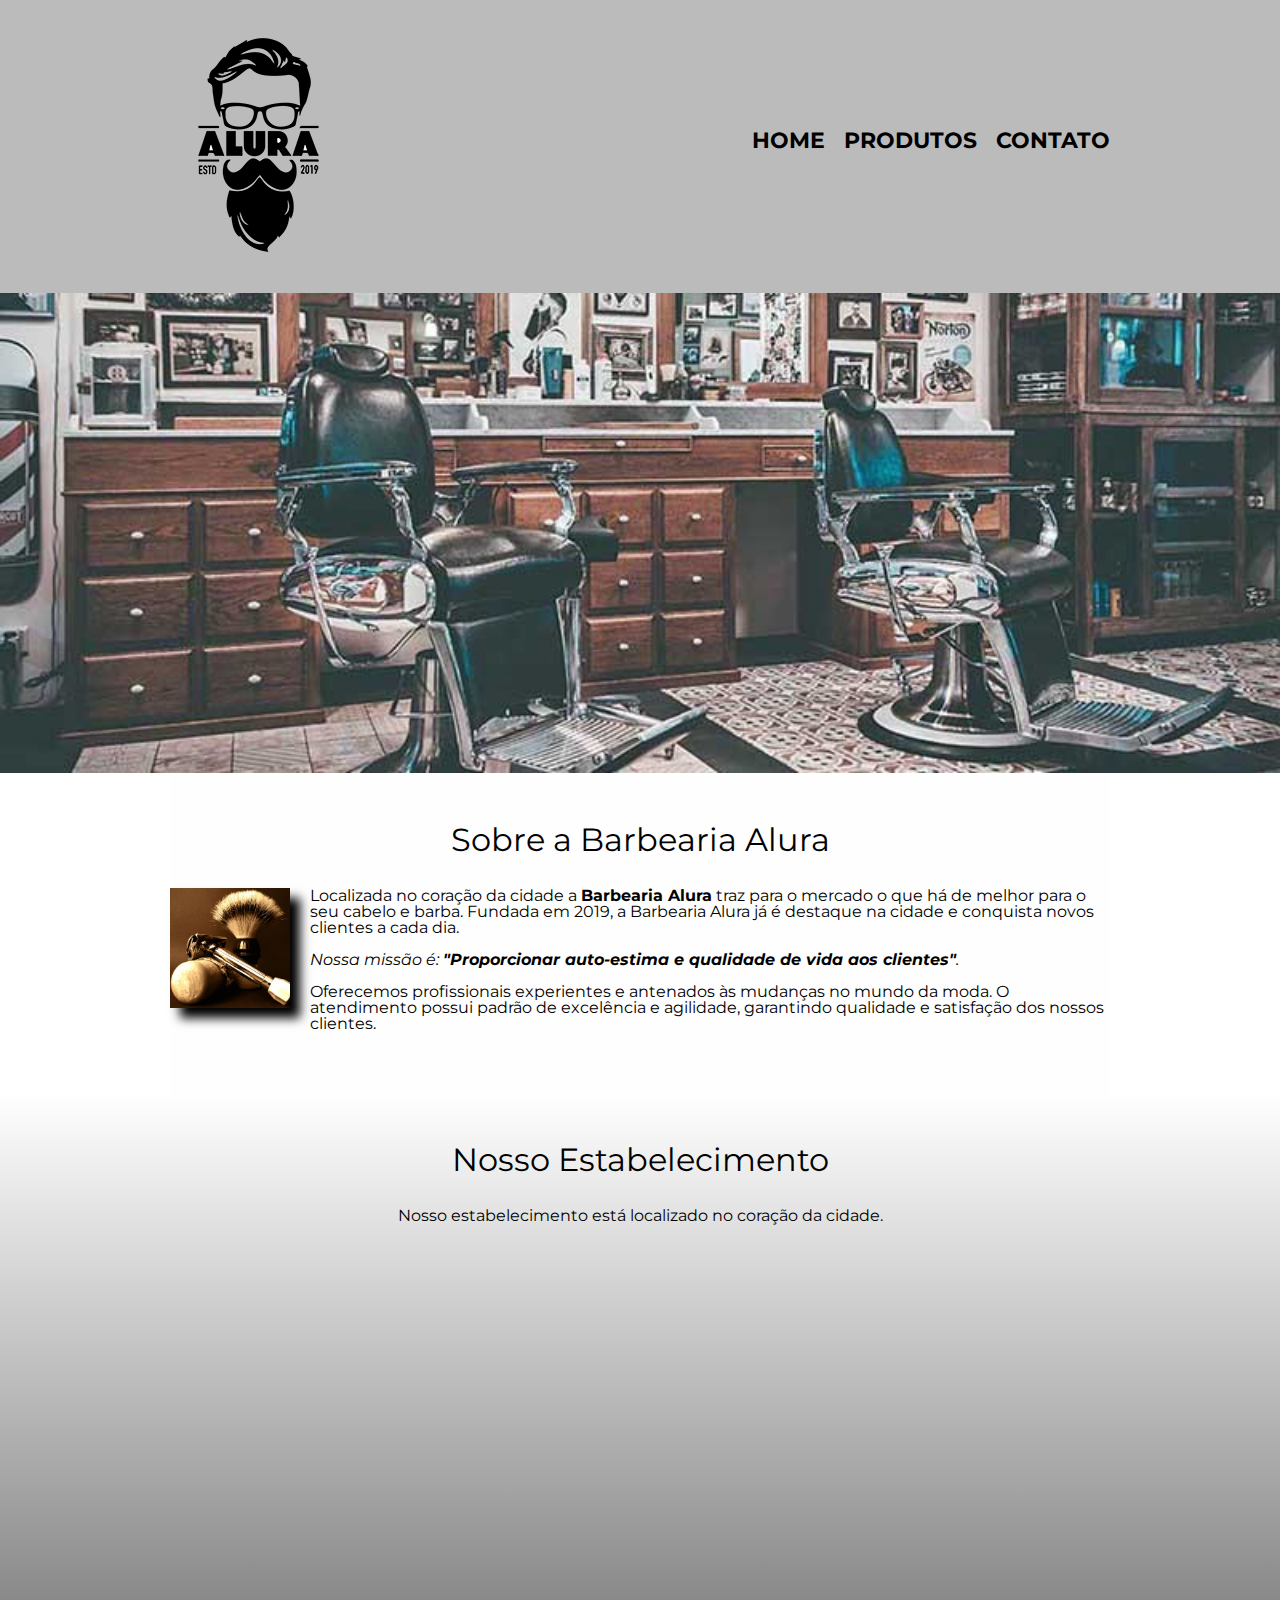
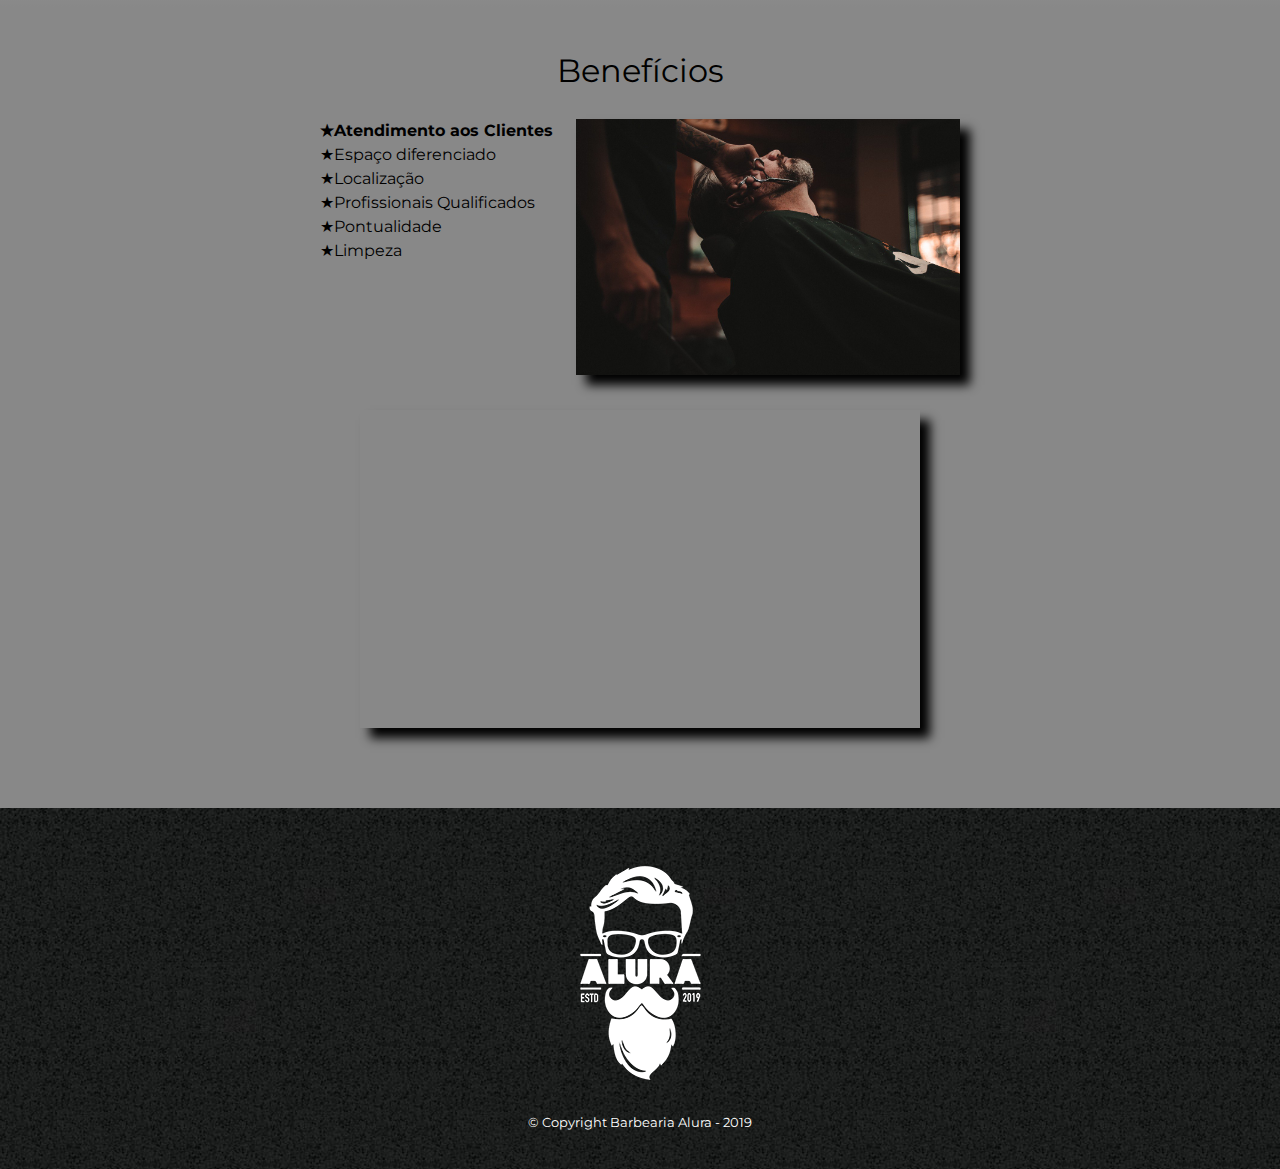
==== index.html @ 9b7f8744 "Barbearia Alura" ====
<!DOCTYPE html>
<html lang="pt-br">
	<head>
		<meta charset="UTF-8">
		<meta name="viewport" content="width=device-width">
		<title>Barbearia Alura</title>
		<link rel="stylesheet" href="reset.css">
		<link rel="stylesheet" href="style.css">
		<link href="https://fonts.googleapis.com/css?family=Montserrat&display=swap" rel="stylesheet">
	</head>

	<body>
		<header>
			<div class="caixa">
				<h1><img src="logo.png" alt="Logo da Barbearia Alura"></h1>
				
				<nav class="menu">
					<ul>
						<li><a href="index.html">Home</a></li>
						<li><a href="produtos.html">Produtos</a></li>
						<li><a href="contato.html">Contato</a></li>
					</ul>
				</nav>
			</div>
		</header>	
		
		<img class="banner" src="banner.jpg" alt="Barbearia Alura">

		<main>
			<section class="principal">
				<h2 class="titulo-principal">Sobre a Barbearia Alura</h2>
				<img class="utensilios" src="utensilios.jpg">
							 
				<p>Localizada no coração da cidade a <strong>Barbearia Alura</strong> traz para o mercado o que há de melhor para o seu cabelo e barba. Fundada em 2019, a Barbearia Alura já é destaque na cidade e conquista novos clientes a cada dia.</p>

				<p id="missao"><em>Nossa missão é: <strong>"Proporcionar auto-estima e qualidade de vida aos clientes"</strong>.</em></p>

				<p>Oferecemos profissionais experientes e antenados às mudanças no mundo da moda. O atendimento possui padrão de excelência e agilidade, garantindo qualidade e satisfação dos nossos clientes.</p>
			</section>
			<section class="mapa">
				<h3 class="titulo-principal">Nosso Estabelecimento</h3>

				<p>Nosso estabelecimento está localizado no coração da cidade.</p>
				
				<div class="mapa-conteudo">
					<iframe src="https://www.google.com/maps/embed?pb=!1m18!1m12!1m3!1d3656.4483278365396!2d-46.63466568562861!3d-23.588249068469487!2m3!1f0!2f0!3f0!3m2!1i1024!2i768!4f13.1!3m3!1m2!1s0x94ce5a2b2ed7f3a1%3A0xab35da2f5ca62674!2sCaelum!5e0!3m2!1spt-BR!2sbr!4v1568814489656!5m2!1spt-BR!2sbr" width="100%" height="300" frameborder="0" style="border:0;" allowfullscreen=""></iframe>	
				</div>
				
			</section>

			<section class="beneficios">
				<h3 class="titulo-principal">Benefícios</h3>
				<div class="conteudo-beneficios">
					<ul class="lista-beneficios">
						<li class="itens">Atendimento aos Clientes</li>
						<li class="itens">Espaço diferenciado</li>
						<li class="itens">Localização</li>
						<li class="itens">Profissionais Qualificados</li>
						<li class="itens">Pontualidade</li>
						<li class="itens">Limpeza</li>
					</ul><img src="beneficios.jpg" class="imagem-beneficios">
					<div class="video">
						<iframe width="100%" height="315" src="https://www.youtube.com/embed/wcVVXUV0YUY" frameborder="0" allow="accelerometer; autoplay; encrypted-media; gyroscope; picture-in-picture" allowfullscreen></iframe>
					</div>
				</div>
			</section>
		</main>
		<footer>
			<img src="logo-branco.png" alt="Logo da Barbearia Alura">
			<p class="copyright">© Copyright Barbearia Alura - 2019</p>
		</footer>
	</body>
</html>
---- style.css ----
body{
	font-family: 'Montserrat', sans-serif;
}
header {
	background: #BBBBBB;
	padding: 20px 0;

}
.caixa {
	position: relative;
	width: 940px;
	margin: 0 auto;
}
nav {
	position: absolute;
	top: 110px;
	right: 0;
}

nav li {
	display: inline;
	margin: 0 0 0 15px;
}
nav a {
	text-transform: uppercase;
	color: #000000;
	font-weight: bold;
	font-size: 22px;
	text-decoration: none;
}
nav a:hover {
	color: #C78C19;
	text-decoration: underline;
	transition: 400ms;
}
.produtos {
	width:  940px;
	margin: 0 auto;
	padding: 50px 0;
}
.produtos li {
	display: inline-block;
	text-align: center;
	width: 30%;
	vertical-align: top;
	margin: 0 1.5%;
	padding: 30px 20px;
	box-sizing: border-box;
	border: 2px solid #000000;
	border-radius: 10px;
}
.produtos li:hover {
	border-color: #C78C19;
}
.produtos li:active {
	border-color: #088C19;
}
.produtos h2 {
	font-size: 30px;
	font-weight: bold;
}
.produtos li:hover h2 {
	font-size: 34px;
}
.produto-descricao {
	font-size: 18px;
}
.produto-preco {
	font-size: 22px;
	font-weight: bold;
	margin-top: 10px;
}
footer {
	text-align: center;
	background: url(bg.jpg);
	padding: 40px 0;
}
.copyright {
	color: #FFFFFF;
	font-size:13px;
	margin: 15px 0 0;
}
form {
	margin: 40px 0;
}
form label, form legend {
	display:block;
    font-size: 20px;
    margin: 0 0 10px
}
.input-padrao {
    display: block;
    margin: 0 0 20px;
    padding: 10px 25px;
    width: 50%;

}
.checkbox {
	margin: 50px 0;

}
.enviar {
	width: 40%;
	padding: 15px 0;
	background: orange;
	color: white;
	font-weight: bold;
	font-size: 18px;
	border: none;
	border-radius: 5px;
	transition: 1s all;
	cursor: pointer;
	
}
.enviar:hover {
	background: darkorange;
	transform: scale(1,2);
}
table{
	margin: 20px 0 40px;

}
thead{
	background: #555555;
	color:#BBBBBB;
	font-weight: bold;


}
td, th{
	border: 1px solid #000000;
	padding: 8px 15px;
	text-align: center	;
}

/*CSS da pagina principal*/

.banner{
	width: 100%;

}
.titulo-principal {
	text-align: center;
	font-size: 2em;
	margin: 0 0 1em;
	clear: left;
}
.principal {
	padding: 3em 0;
	background: #FEFEFE;
	width: 940px;
	margin: 0 auto;
 
}
.principal p{
		margin: 0 0 1em;
}
.principal strong{
	font-weight: bold;

}
.principal em{
	font-style: italic;

}
.utensilios{
	width: 120px;
	float:left;
	margin: 0 20px 20px 0;
	box-shadow: 10px 10px 10px 0 #000000;

}
.mapa {
	padding: 3em 0;
	background: linear-gradient(#FEFEFE,#888888);
    margin: 0 auto;

}
.mapa p {
	margin: 0 0 2em;
	text-align: center;
}
.mapa-conteudo {
	width: 940px;
    margin: 0 auto;
}
.beneficios {
    padding: 3em 0;
    background: #888888;
}

.conteudo-beneficios {
    width: 640px;
    margin: 0 auto;
}

.lista-beneficios {
    width: 40%;
    display: inline-block;
    vertical-align: top;
}

.itens {
    line-height: 1.5;
}
.itens:before {
	content: "★";

}
.itens:first-child {
    font-weight: bold;
}

.imagem-beneficios {
    width: 60%;
	opacity: 1;
	transition: 400ms;
	box-shadow: 10px 10px 10px 0 #000000;
}
.imagem-beneficios:hover {
	opacity: 0.3;
}

.video {
	width: 560px;
	margin: 2em auto;
	box-shadow: 10px 10px 10px 0 #000000;
}
@media screen and (max-width:480px) {
	.caixa, .principal, .conteudo-beneficios, .mapa-conteudo, .video{
		width: auto;
	}
	h1 {
		text-align: center;

	}
	nav {
		position: static;
		
	}
	.lista-beneficios, .imagem-beneficios{
		width: 100%;
	}
}
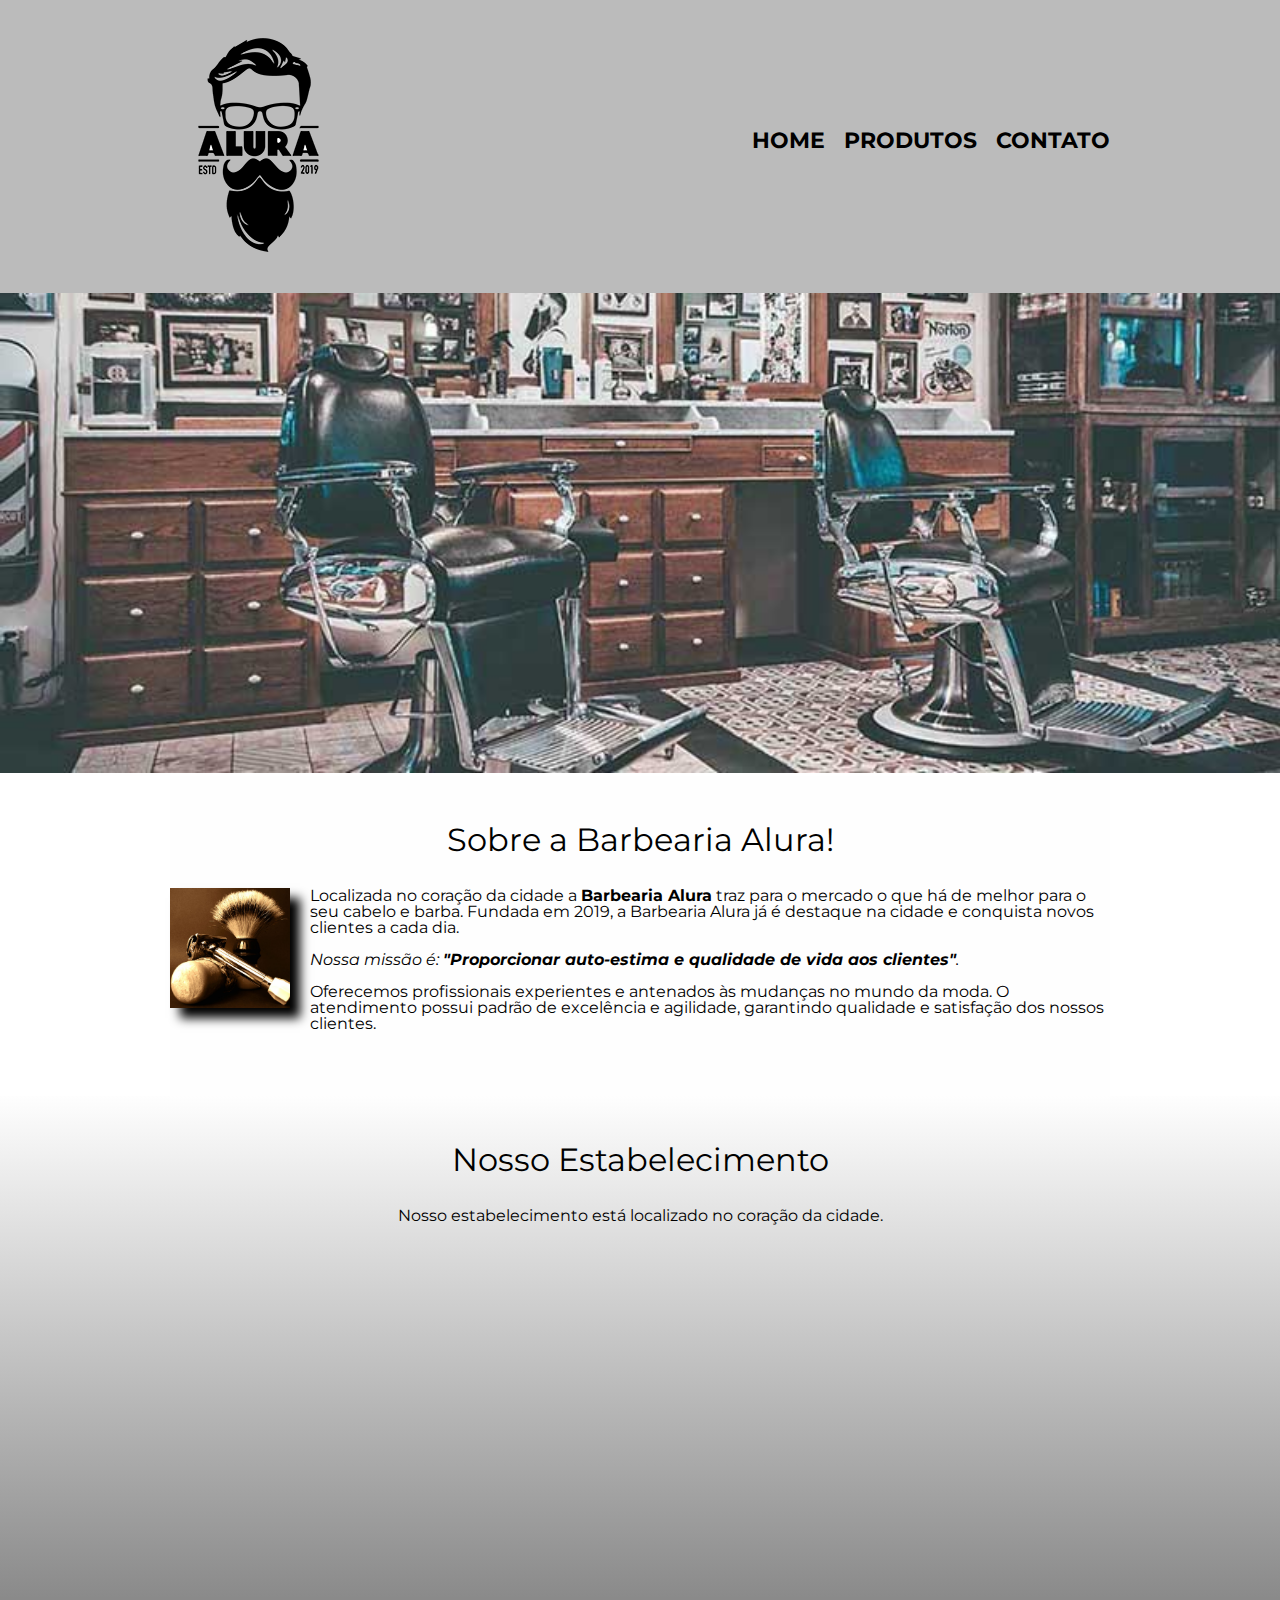
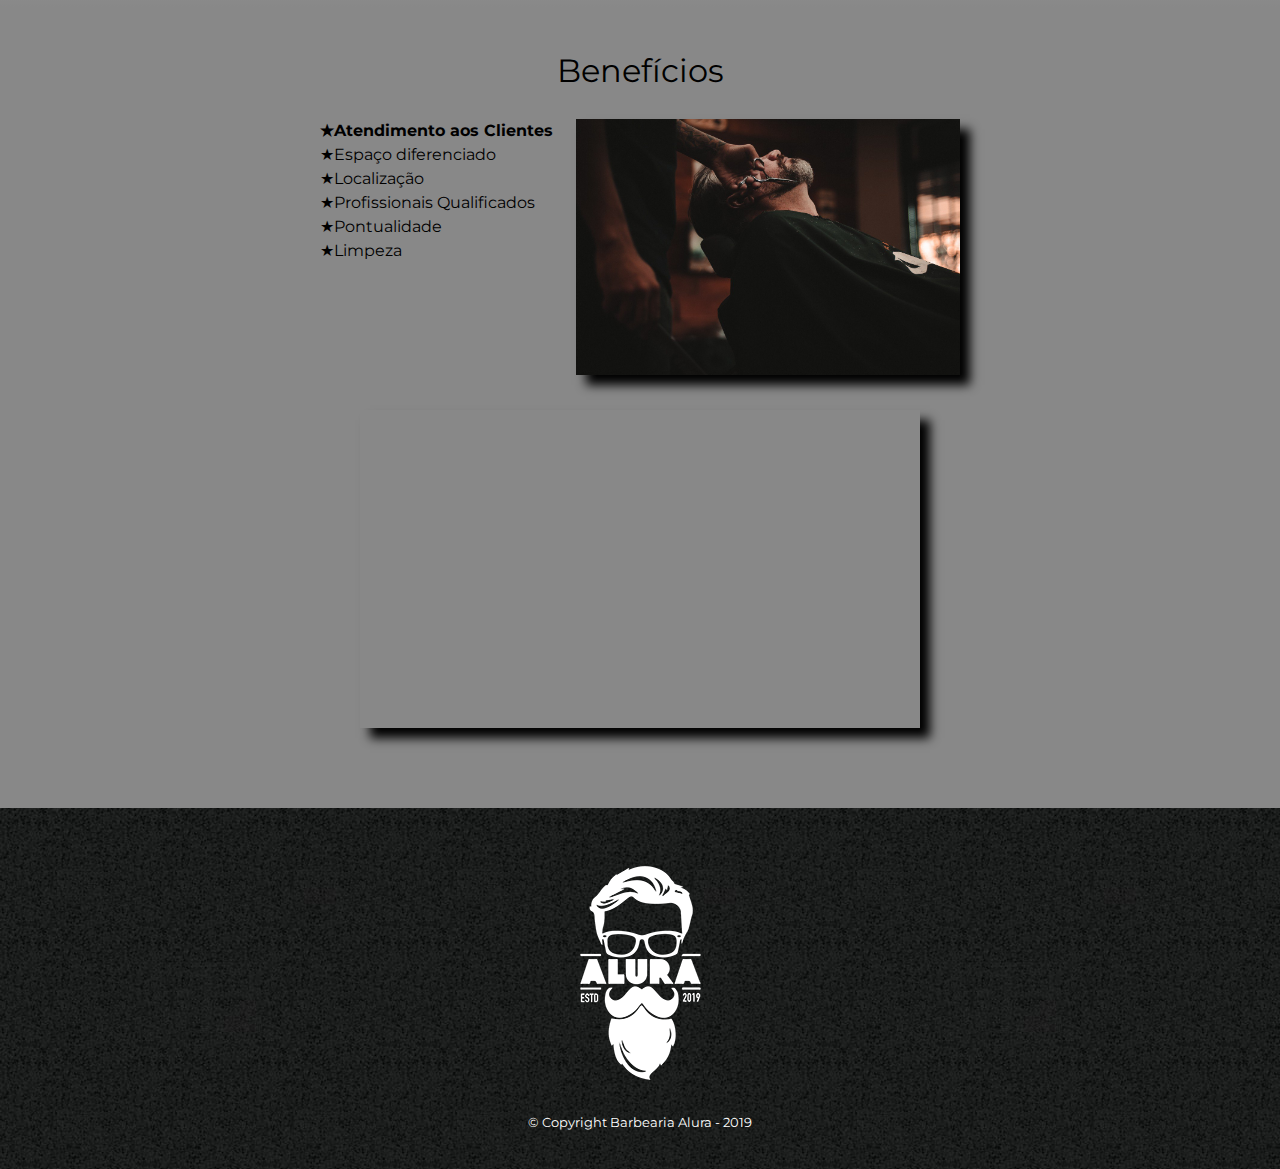
==== commit 290f986b: "Teste de Git" ====
--- a/index.html
+++ b/index.html
@@ -28,7 +28,7 @@
 
 		<main>
 			<section class="principal">
-				<h2 class="titulo-principal">Sobre a Barbearia Alura</h2>
+				<h2 class="titulo-principal">Sobre a Barbearia Alura!</h2>
 				<img class="utensilios" src="utensilios.jpg">
 							 
 				<p>Localizada no coração da cidade a <strong>Barbearia Alura</strong> traz para o mercado o que há de melhor para o seu cabelo e barba. Fundada em 2019, a Barbearia Alura já é destaque na cidade e conquista novos clientes a cada dia.</p>
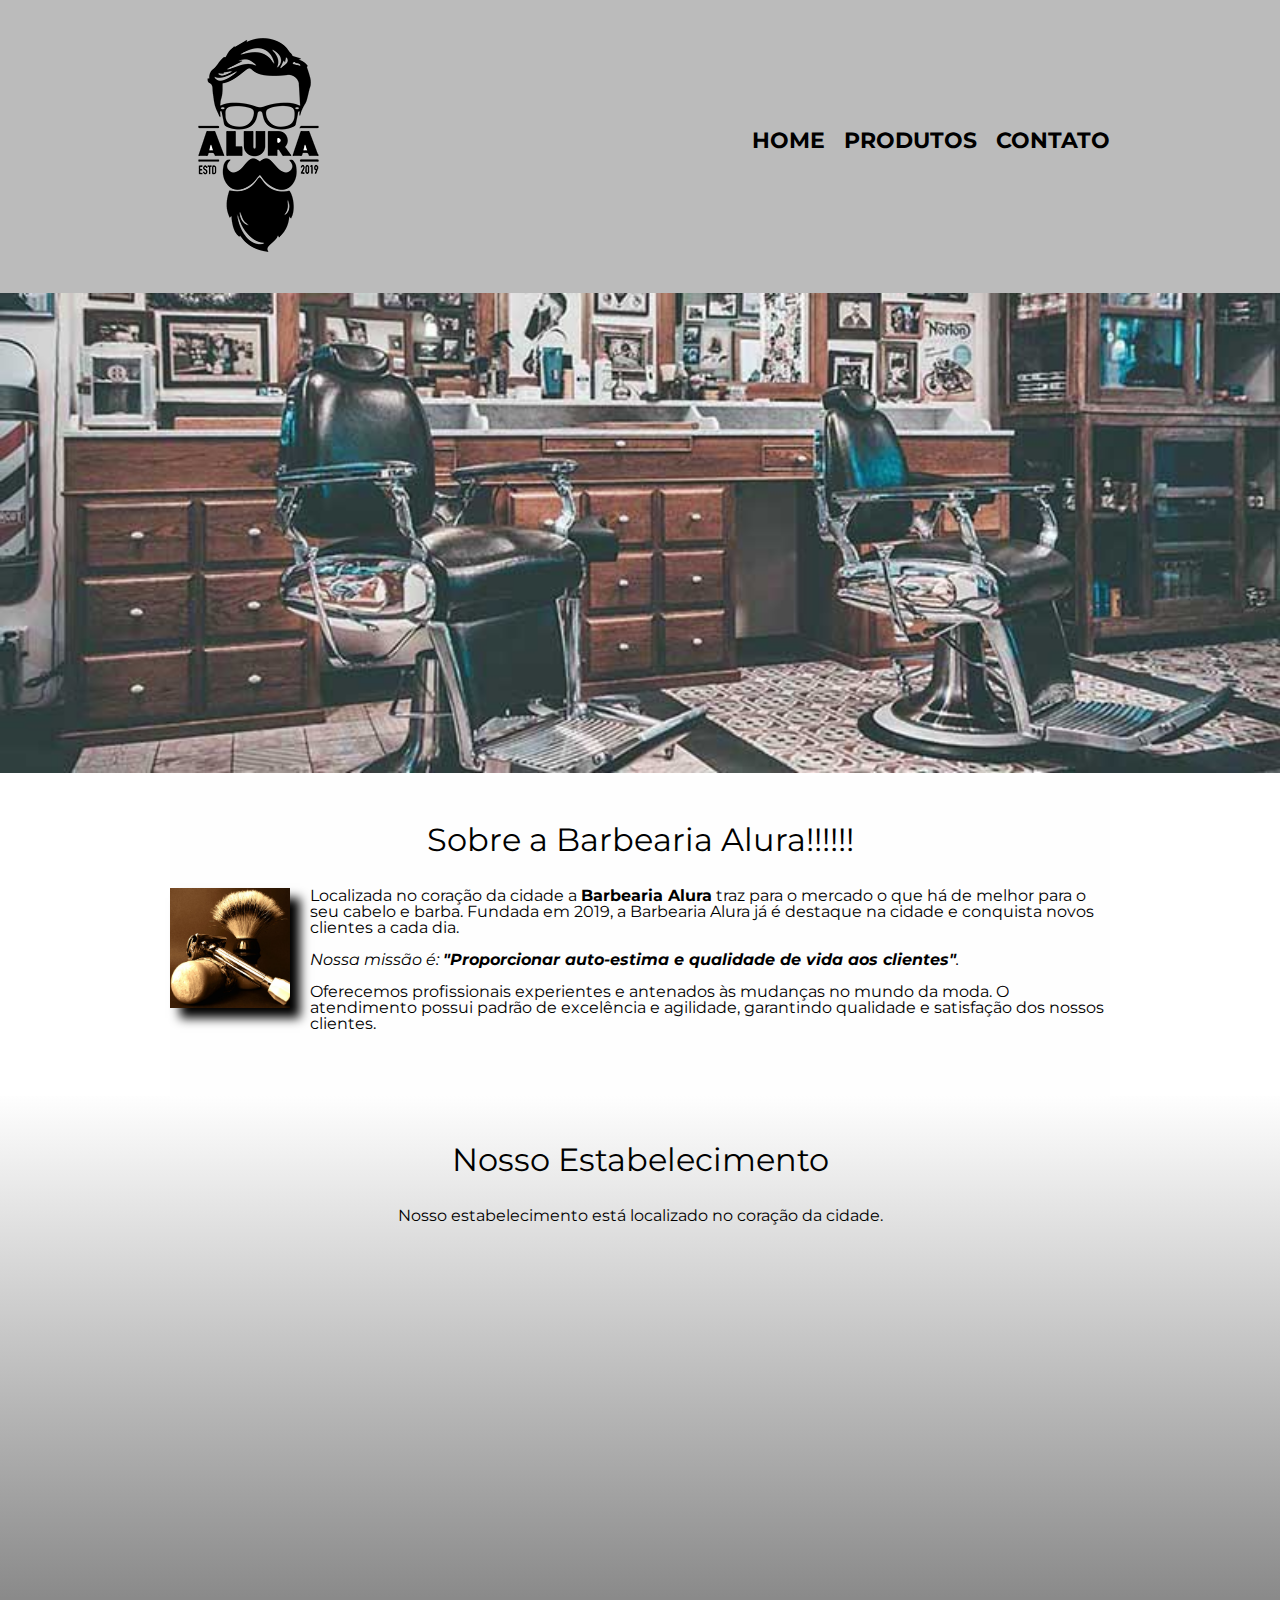
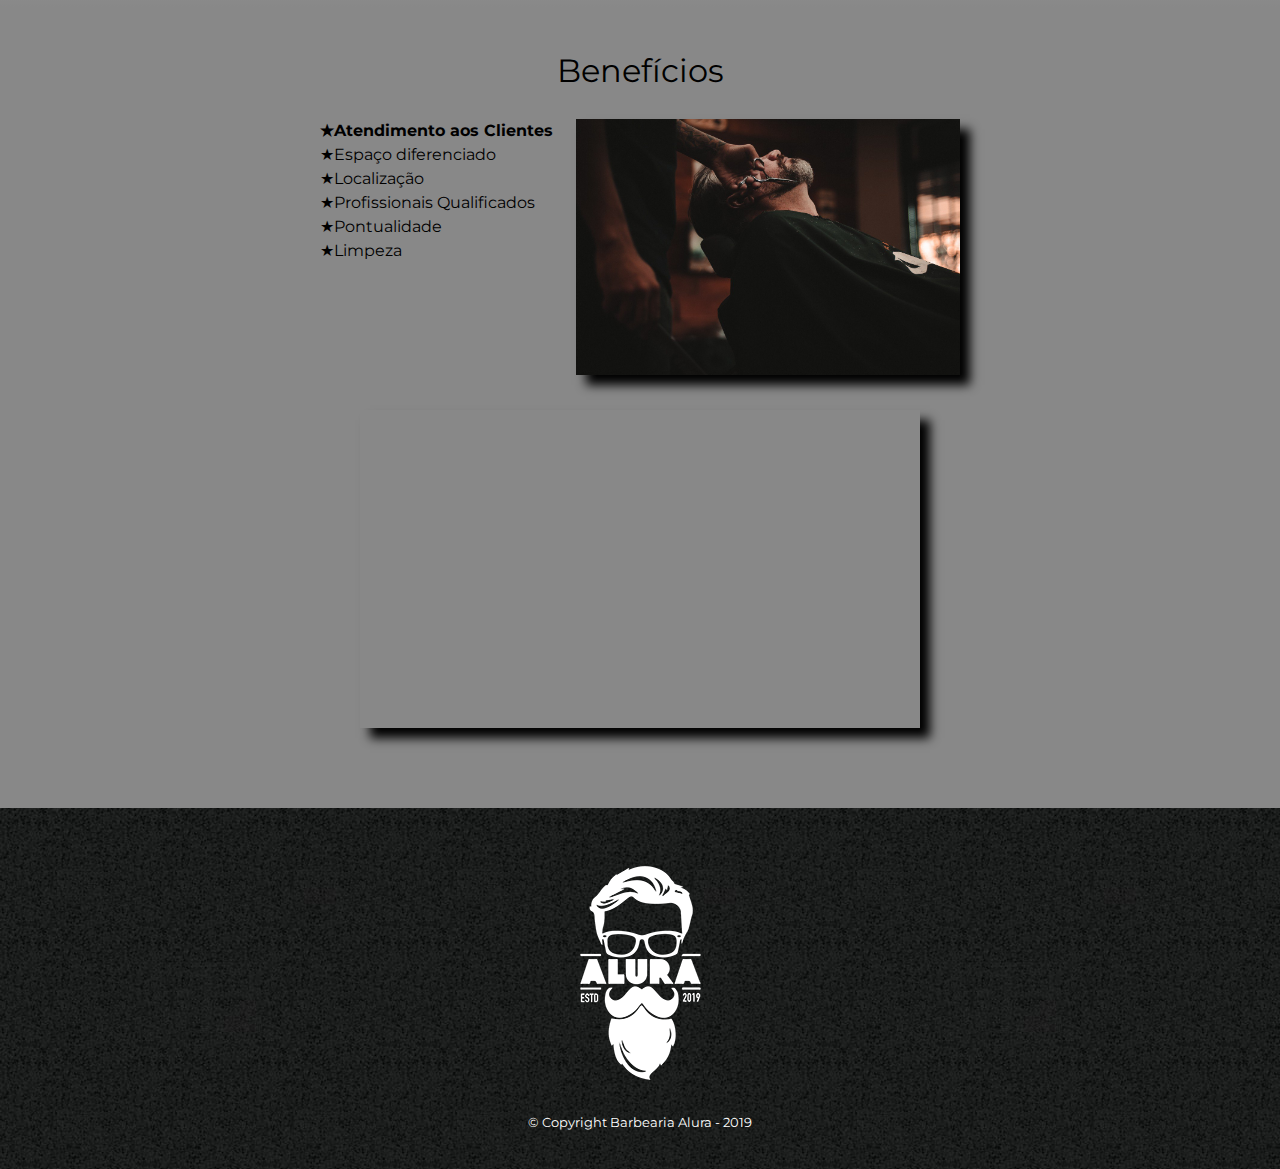
==== commit 1fc0eb46: "teste 2" ====
--- a/index.html
+++ b/index.html
@@ -28,7 +28,7 @@
 
 		<main>
 			<section class="principal">
-				<h2 class="titulo-principal">Sobre a Barbearia Alura!</h2>
+				<h2 class="titulo-principal">Sobre a Barbearia Alura!!!!!!</h2>
 				<img class="utensilios" src="utensilios.jpg">
 							 
 				<p>Localizada no coração da cidade a <strong>Barbearia Alura</strong> traz para o mercado o que há de melhor para o seu cabelo e barba. Fundada em 2019, a Barbearia Alura já é destaque na cidade e conquista novos clientes a cada dia.</p>
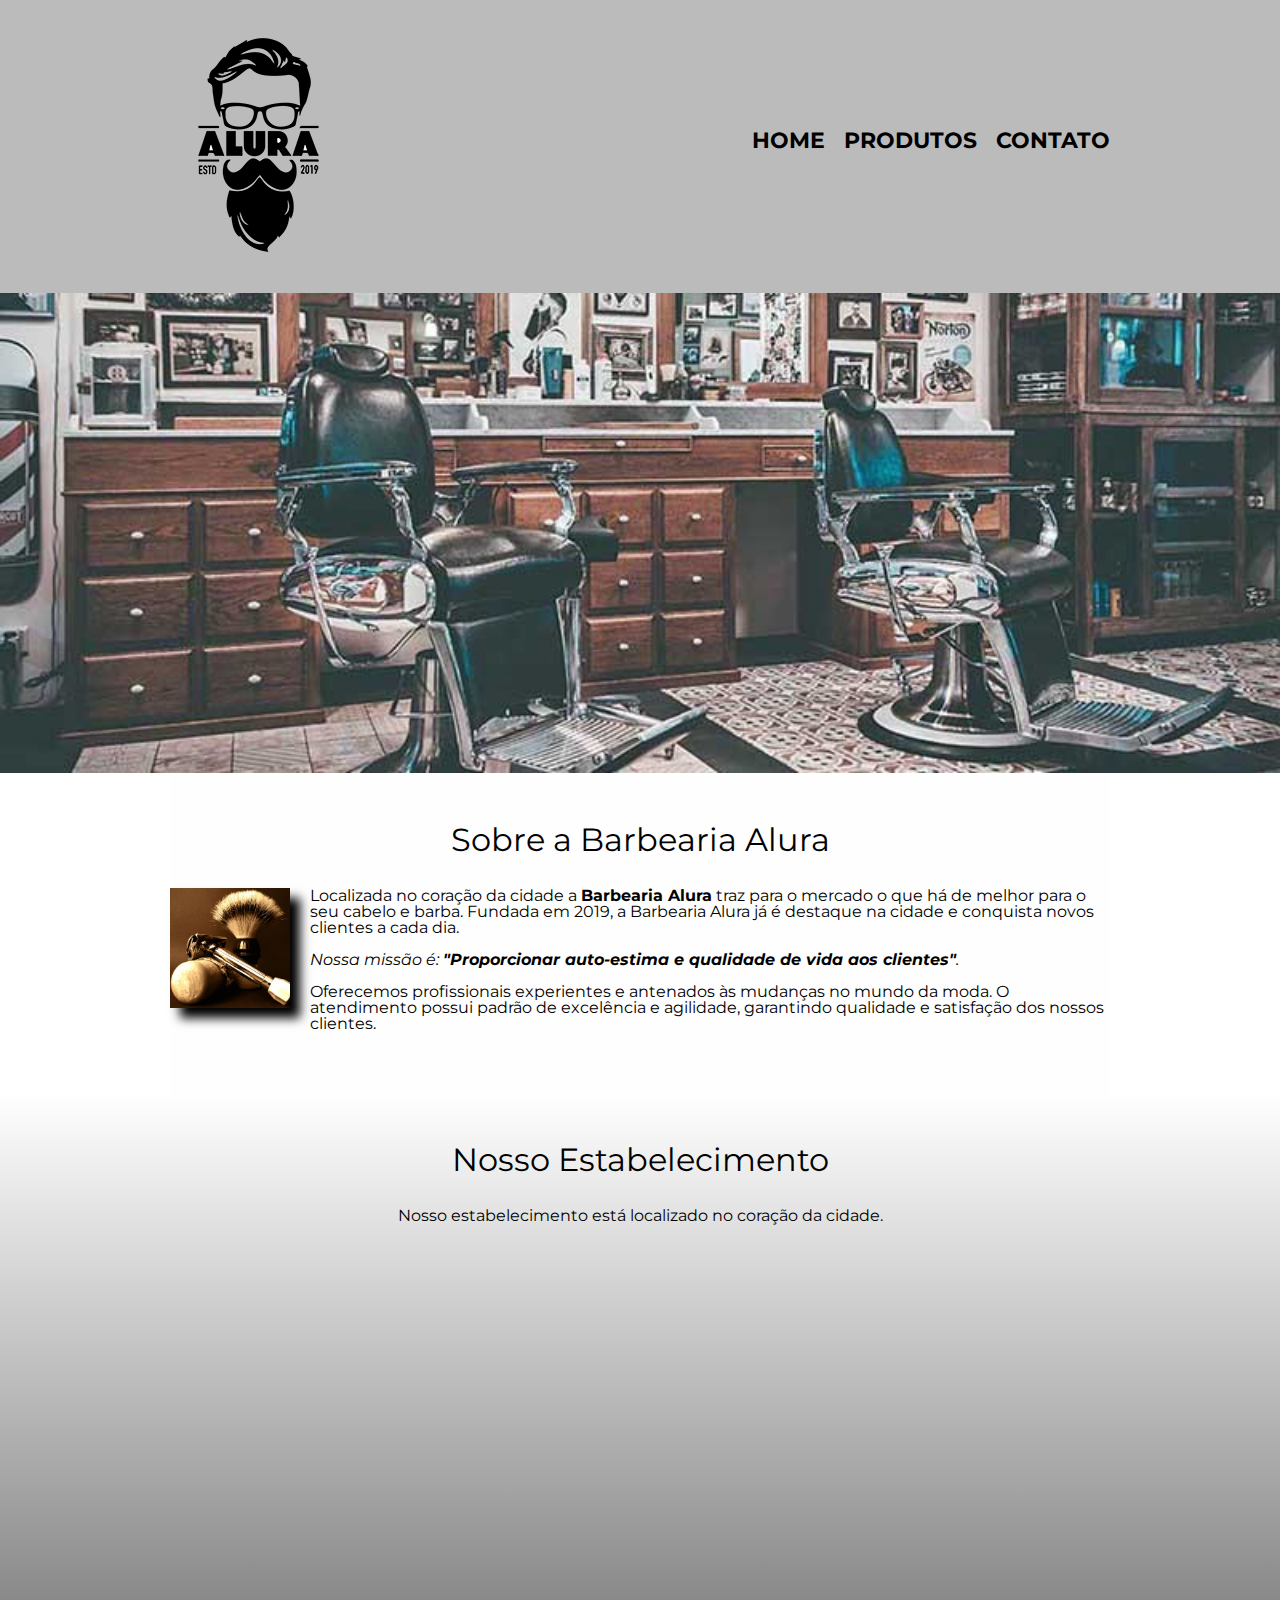
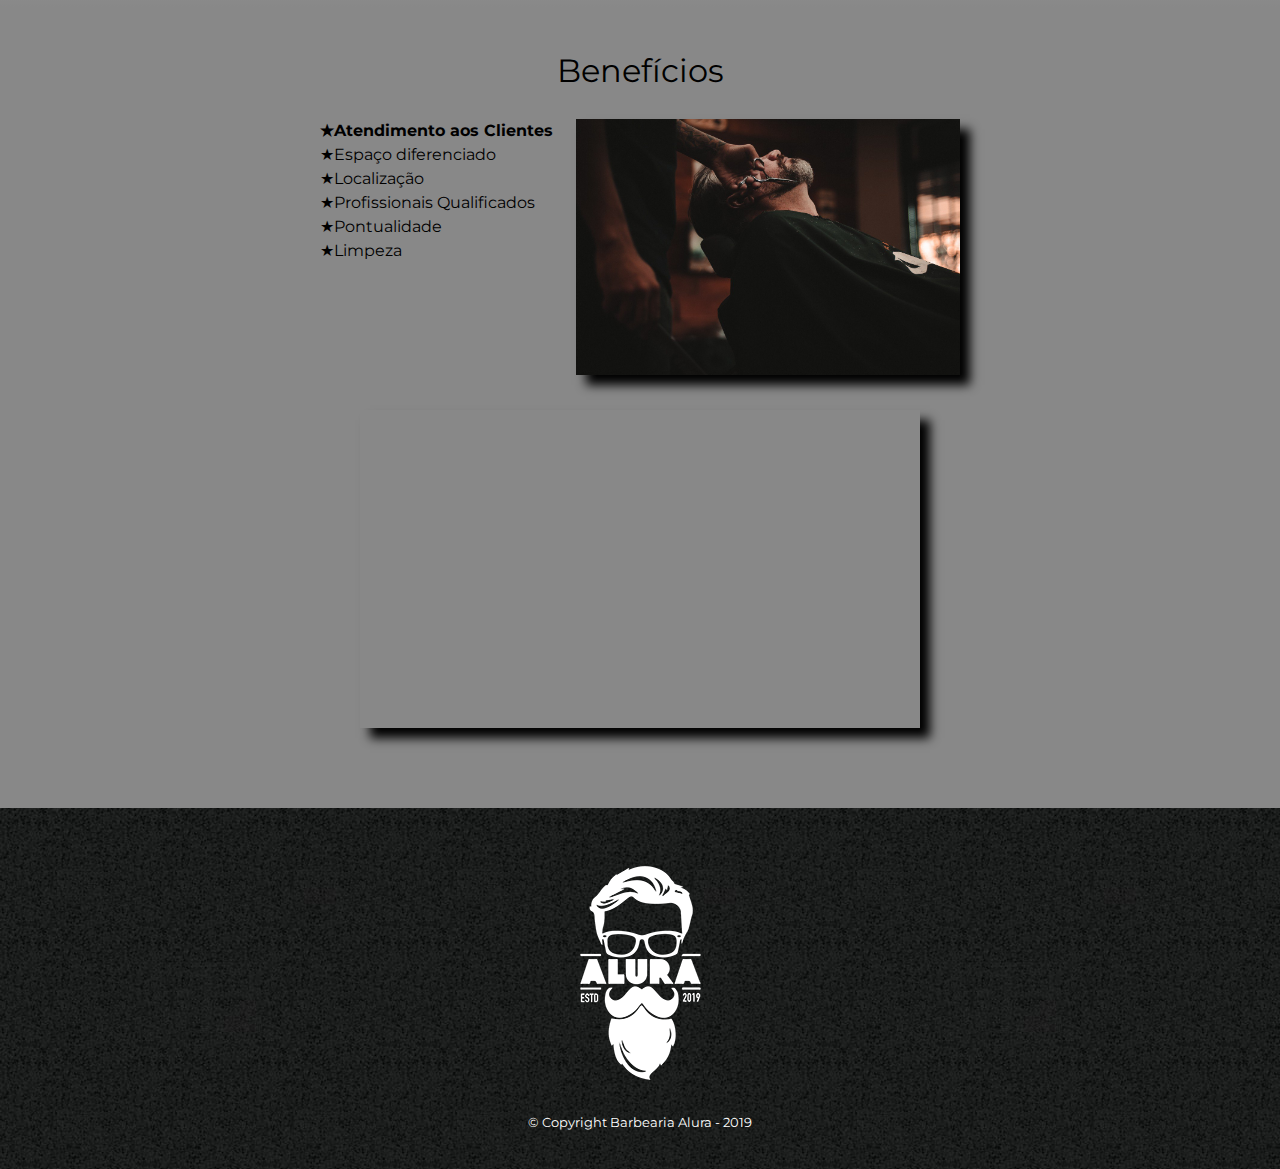
==== commit d277d3bf: "V.1.0" ====
--- a/index.html
+++ b/index.html
@@ -28,7 +28,7 @@
 
 		<main>
 			<section class="principal">
-				<h2 class="titulo-principal">Sobre a Barbearia Alura!!!!!!</h2>
+				<h2 class="titulo-principal">Sobre a Barbearia Alura</h2>
 				<img class="utensilios" src="utensilios.jpg">
 							 
 				<p>Localizada no coração da cidade a <strong>Barbearia Alura</strong> traz para o mercado o que há de melhor para o seu cabelo e barba. Fundada em 2019, a Barbearia Alura já é destaque na cidade e conquista novos clientes a cada dia.</p>
